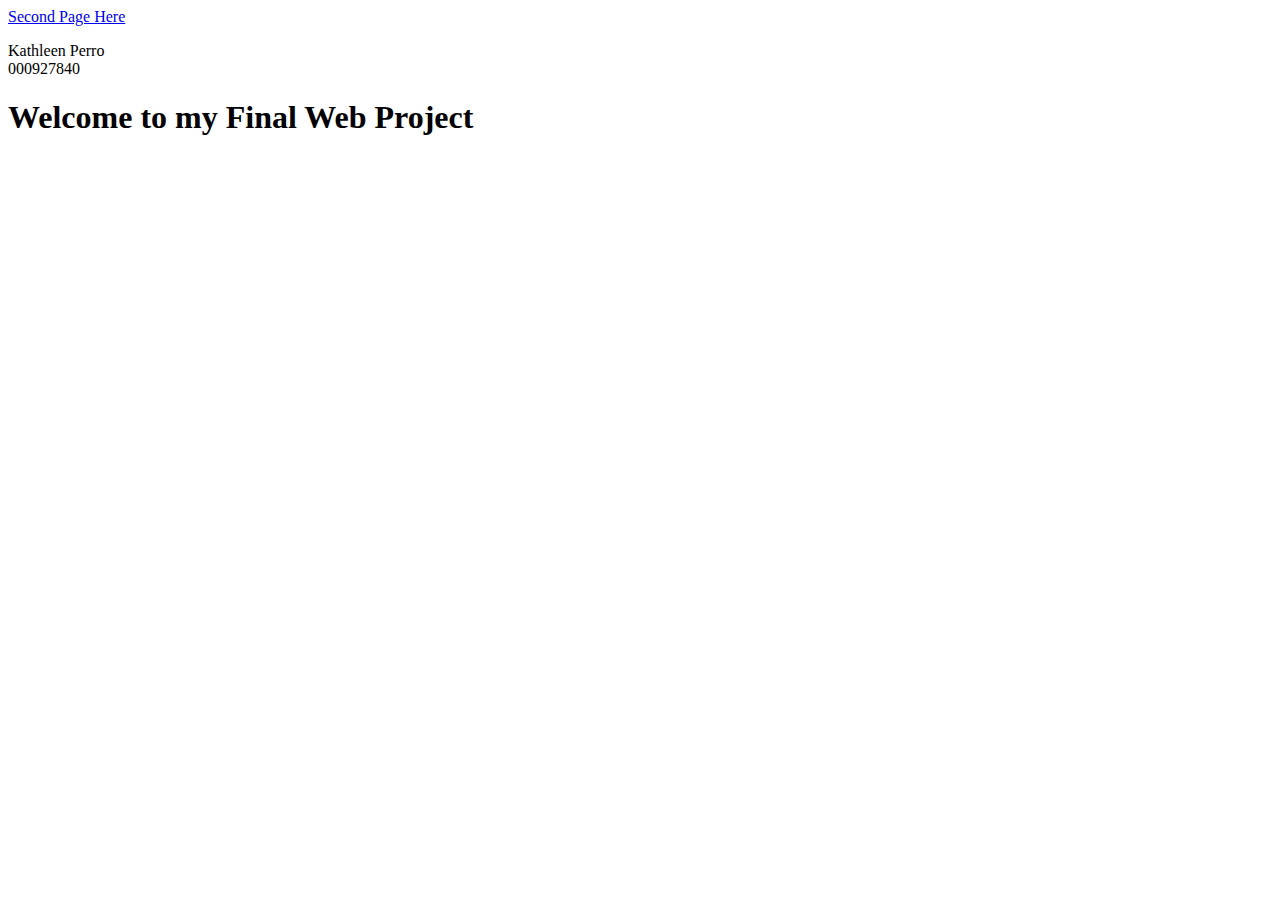
==== finalwebsite/index.html @ 3964d717 "Adding in Documents made" ====
<!DOCTYPE html>
<html lang="zxx">
    <head>
    <link href="styles.css" rel="styles">
    <meta charset="UTF-8">
    <meta name="viewport" content="width=device-width,initial-scale=1.0">
    <meta name="description" content="Personal Website">
    <link rel="preconnect" href="https://fonts.googleapis.com">
    <link rel="preconnect" href="https://fonts.gstatic.com" crossorigin>
    <link href="https://fonts.googleapis.com/css2?family=Sora:wght@100&display=swap" rel="stylesheet">
    <script defer src="./script.js"></script>
    <title>Final Web Project</title>
    <a href="second.html">Second Page Here</a>
   
    <body>
        <p>
            Kathleen Perro <br>
            000927840
        </p>
        <h1>
            Welcome to my Final Web Project
        </h1>
    </body>
---- finalwebsite/styles.css ----
h1{
    text-align: center;
    font-size: 8em;
    color:black;
    margin-block: .25px;
    font-family: 'Sora', sans-serif;
}
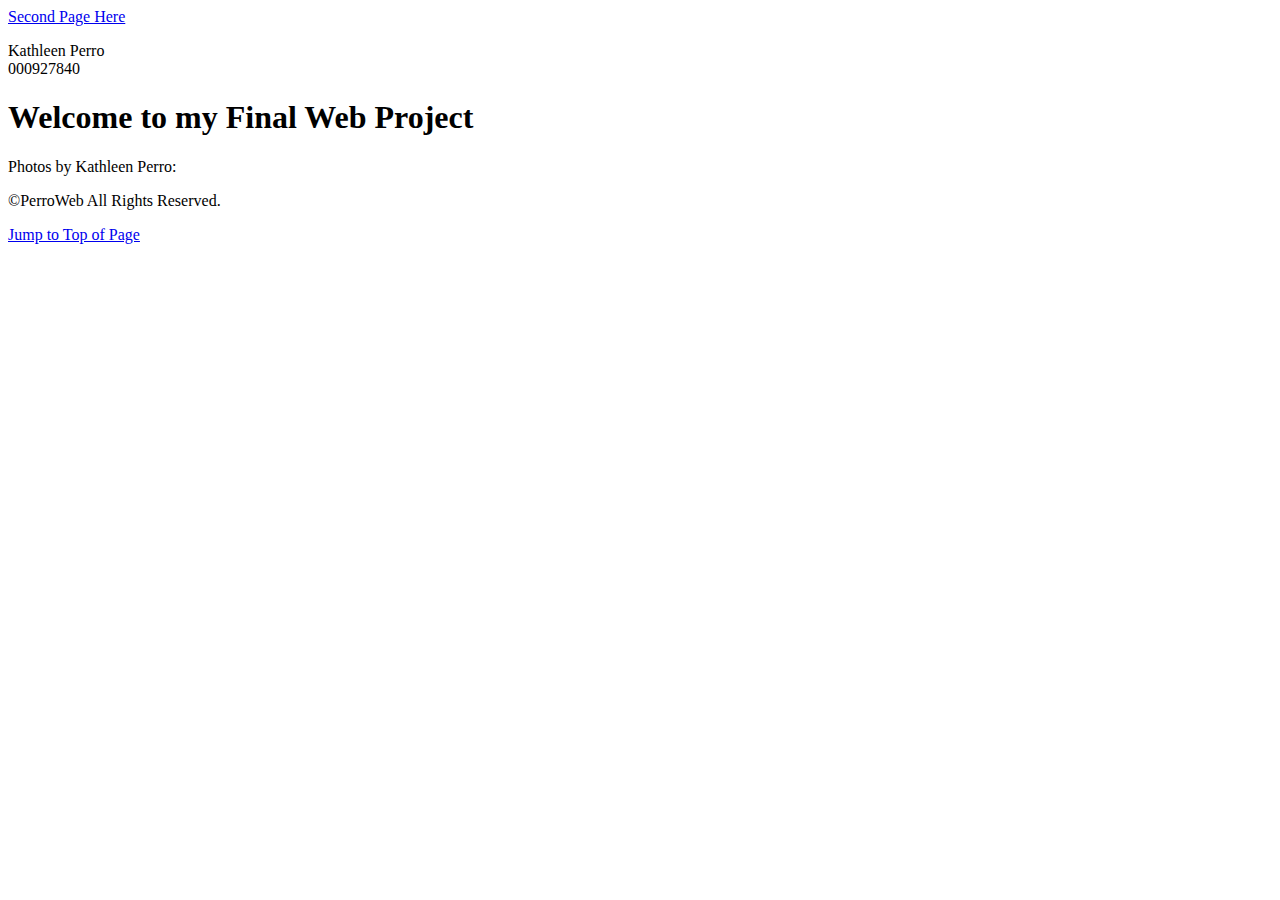
==== commit a8ba9387: "Adding in Footer" ====
--- a/finalwebsite/index.html
+++ b/finalwebsite/index.html
@@ -7,7 +7,9 @@
     <meta name="description" content="Personal Website">
     <link rel="preconnect" href="https://fonts.googleapis.com">
     <link rel="preconnect" href="https://fonts.gstatic.com" crossorigin>
-    <link href="https://fonts.googleapis.com/css2?family=Sora:wght@100&display=swap" rel="stylesheet">
+    <link rel="preconnect" href="https://fonts.googleapis.com">
+    <link rel="preconnect" href="https://fonts.gstatic.com" crossorigin>
+    <link href="https://fonts.googleapis.com/css2?family=Poppins:ital,wght@0,100;0,200;0,300;0,400;0,500;0,600;0,700;0,800;0,900;1,100;1,200;1,300;1,400;1,500;1,600;1,700;1,800;1,900&display=swap" rel="stylesheet">
     <script defer src="./script.js"></script>
     <title>Final Web Project</title>
     <a href="second.html">Second Page Here</a>
@@ -20,4 +22,12 @@
         <h1>
             Welcome to my Final Web Project
         </h1>
-    </body>+        <section>
+            Photos by Kathleen Perro:
+            
+        </section>
+    </body>
+    <footer>
+        <p> &copy;PerroWeb <span id="rights"></span> All Rights Reserved.</p>
+        <a href="#">Jump to Top of Page</a>
+    </footer>--- a/finalwebsite/styles.css
+++ b/finalwebsite/styles.css
@@ -3,5 +3,5 @@
     font-size: 8em;
     color:black;
     margin-block: .25px;
-    font-family: 'Sora', sans-serif;
+    font-family: 'Poppins', sans-serif;
 }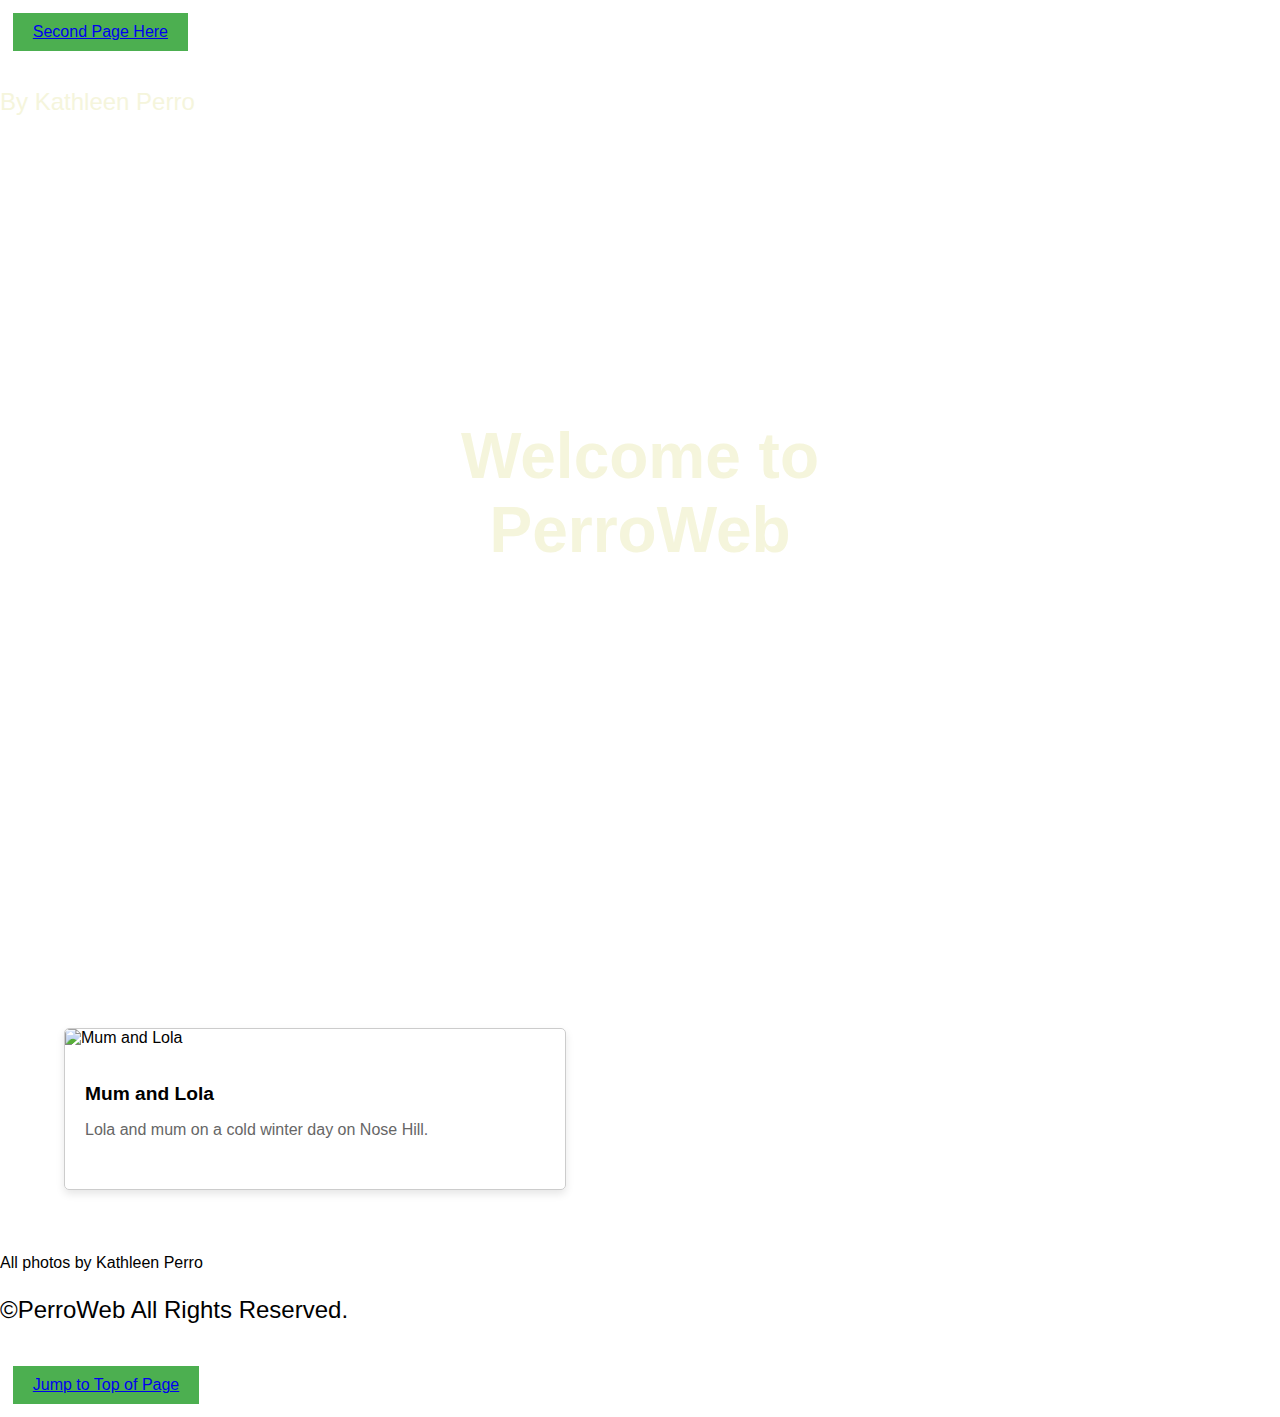
==== commit ce71e74d: "Linking CSS and adding cards" ====
--- a/finalwebsite/index.html
+++ b/finalwebsite/index.html
@@ -1,10 +1,11 @@
 <!DOCTYPE html>
 <html lang="zxx">
     <head>
-    <link href="styles.css" rel="styles">
+    
     <meta charset="UTF-8">
     <meta name="viewport" content="width=device-width,initial-scale=1.0">
     <meta name="description" content="Personal Website">
+    <link rel="stylesheet" types="text/css" href="styles.css">
     <link rel="preconnect" href="https://fonts.googleapis.com">
     <link rel="preconnect" href="https://fonts.gstatic.com" crossorigin>
     <link rel="preconnect" href="https://fonts.googleapis.com">
@@ -12,22 +13,28 @@
     <link href="https://fonts.googleapis.com/css2?family=Poppins:ital,wght@0,100;0,200;0,300;0,400;0,500;0,600;0,700;0,800;0,900;1,100;1,200;1,300;1,400;1,500;1,600;1,700;1,800;1,900&display=swap" rel="stylesheet">
     <script defer src="./script.js"></script>
     <title>Final Web Project</title>
-    <a href="second.html">Second Page Here</a>
-   
+    <button><a href="second.html">Second Page Here</a></button>
     <body>
-        <p>
-            Kathleen Perro <br>
-            000927840
-        </p>
-        <h1>
-            Welcome to my Final Web Project
-        </h1>
+        <section class="hero-banner">
+            <div class="hero-content">
+               <h1 class="hero-header">Welcome to PerroWeb</h1>
+               <p class="hero-subheader">By Kathleen Perro</p>
+             </div>
+           </section>
+            <div class="card">
+                <img src="/pics/img100.jpeg" alt="Mum and Lola">
+                <div class="card-content">
+                    <h2 class="card-title">Mum and Lola</h2>
+                    <p class="card-description">Lola and mum on a cold winter day on Nose Hill.</p>
+                </div>
+            </div>
         <section>
-            Photos by Kathleen Perro:
+            All photos by Kathleen Perro
             
         </section>
     </body>
     <footer>
         <p> &copy;PerroWeb <span id="rights"></span> All Rights Reserved.</p>
-        <a href="#">Jump to Top of Page</a>
+        <button> 
+        <a href="#">Jump to Top of Page</a></button>
     </footer>--- a/finalwebsite/styles.css
+++ b/finalwebsite/styles.css
@@ -1,7 +1,80 @@
-h1{
+body, html {
+    margin: 0;
+    padding: 0;
+    font-family: Arial, sans-serif;
+}
+
+.hero-header {
+    font-family: "Raleway", sans-serif;
+    font-size: 4rem;
     text-align: center;
-    font-size: 8em;
-    color:black;
-    margin-block: .25px;
-    font-family: 'Poppins', sans-serif;
+    position: absolute;
+    top: 50%;
+    left: 50%;
+    transform: translate(-50%, -50%);
+    color: beige;
+  }
+
+  .hero-subheader {
+    color: beige;
+  }
+  
+  .hero-banner {
+    background-image: url('/pics/img300.jpeg');
+    height: 100vh;
+    background-size: cover;
+    display: flex;
+    flex-direction: row;
+    flex-wrap: wrap;
+    margin-bottom: 5%;
+  }
+
+p {
+    font-size: 1.5em;
+    margin-bottom: 30px;
+}
+
+button {
+    padding: 10px 20px;
+    margin: 1%;
+    font-size: 1em;
+    background-color: #4CAF50;
+    color: white;
+    border: none;
+    cursor: pointer;
+    transition: background-color 0.3s;
+}
+
+button:hover {
+    background-color: yellow;
+}
+
+.card {
+    margin: 5%;
+    width: 500px;
+    border: 1px solid #ccc;
+    border-radius: 5px;
+    box-shadow: 0 4px 8px rgba(0, 0, 0, 0.1);
+    overflow: hidden;
+}
+
+.card img {
+    width: 100%;
+    height: auto;
+    display: block;
+    border-radius: 5px 5px 0 0;
+}
+
+.card-content {
+    padding: 20px;
+}
+
+.card-title {
+    font-size: 1.2em;
+    margin-bottom: 10px;
+}
+
+.card-description {
+    font-size: 1em;
+    color: #666;
 }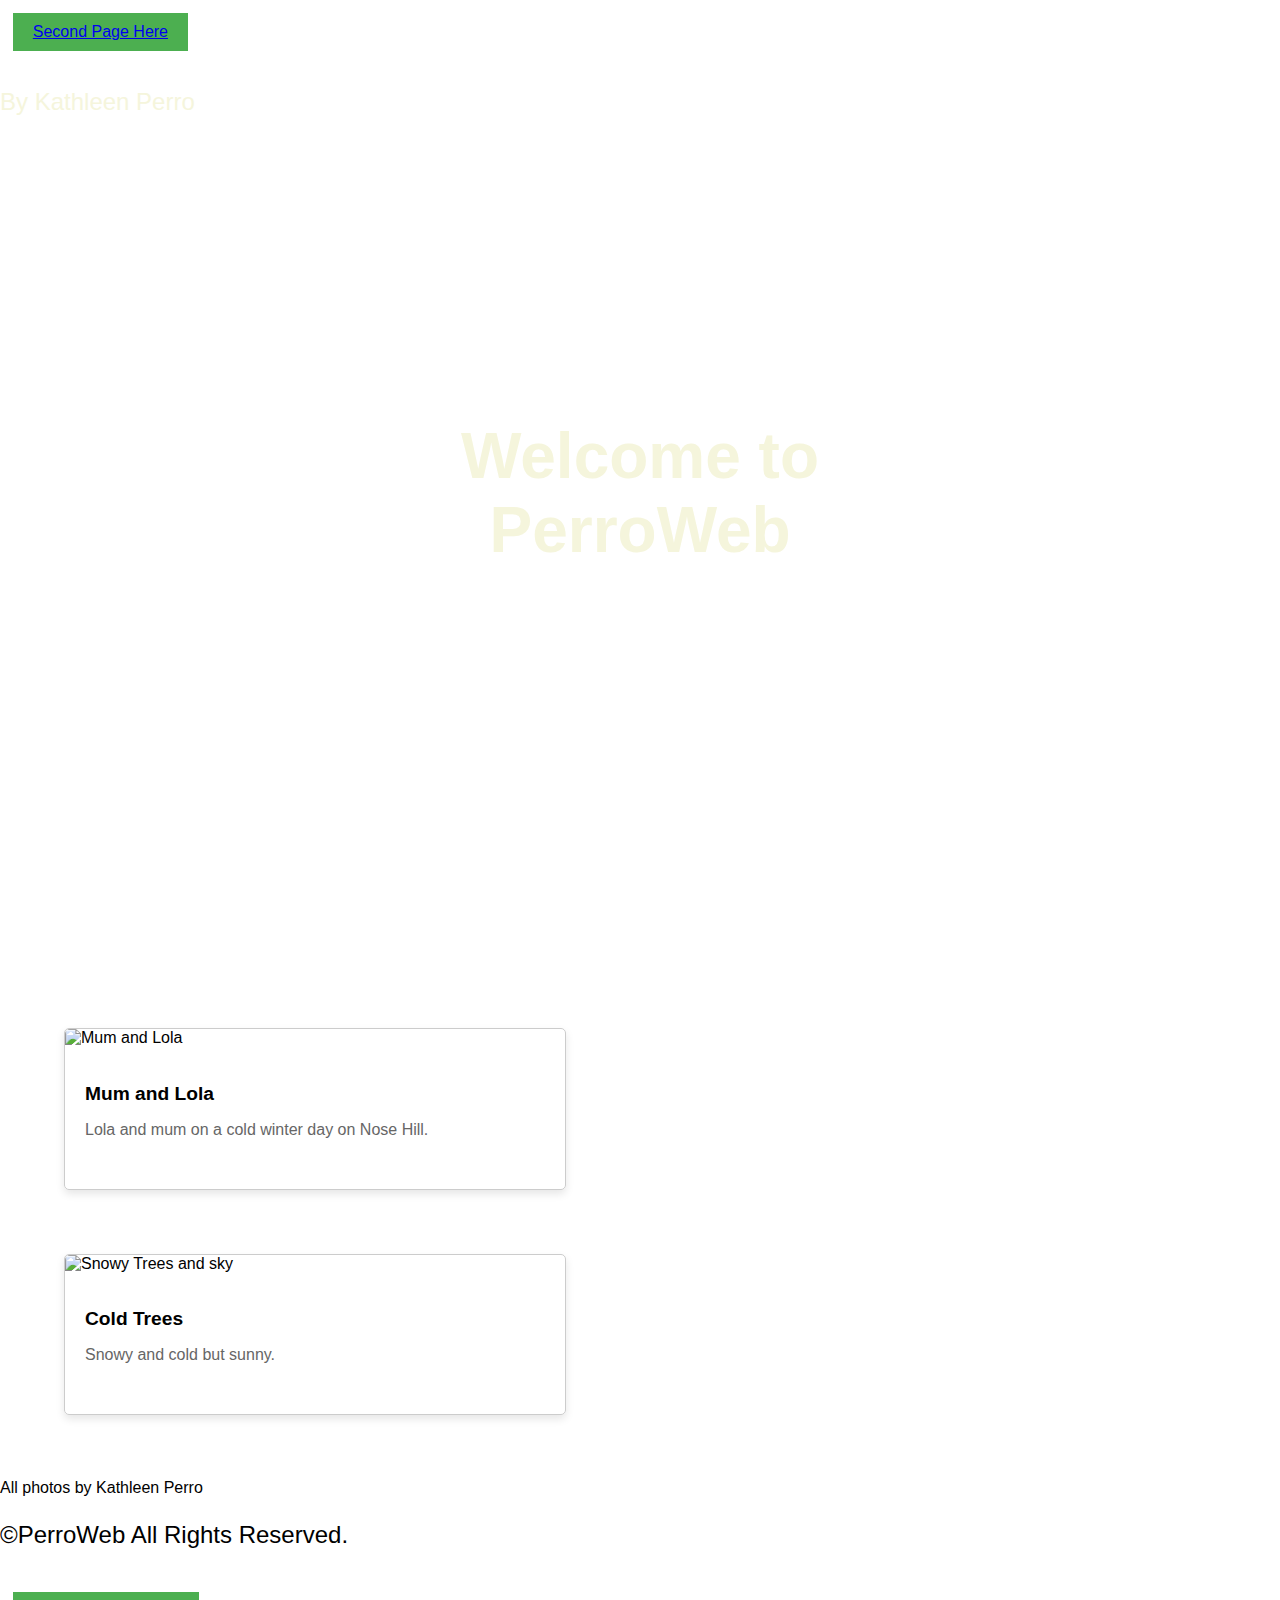
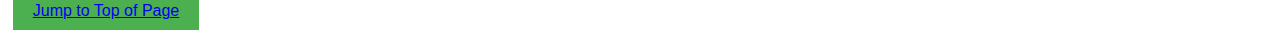
==== commit 64a979bf: "Update index.html" ====
--- a/finalwebsite/index.html
+++ b/finalwebsite/index.html
@@ -28,6 +28,13 @@
                     <p class="card-description">Lola and mum on a cold winter day on Nose Hill.</p>
                 </div>
             </div>
+            <div class="card">
+                <img src="/pics/img400.jpeg" alt="Snowy Trees and sky">
+                <div class="card-content">
+                    <h2 class="card-title">Cold Trees</h2>
+                    <p class="card-description">Snowy and cold but sunny.</p>
+                </div>
+            </div>
         <section>
             All photos by Kathleen Perro
             
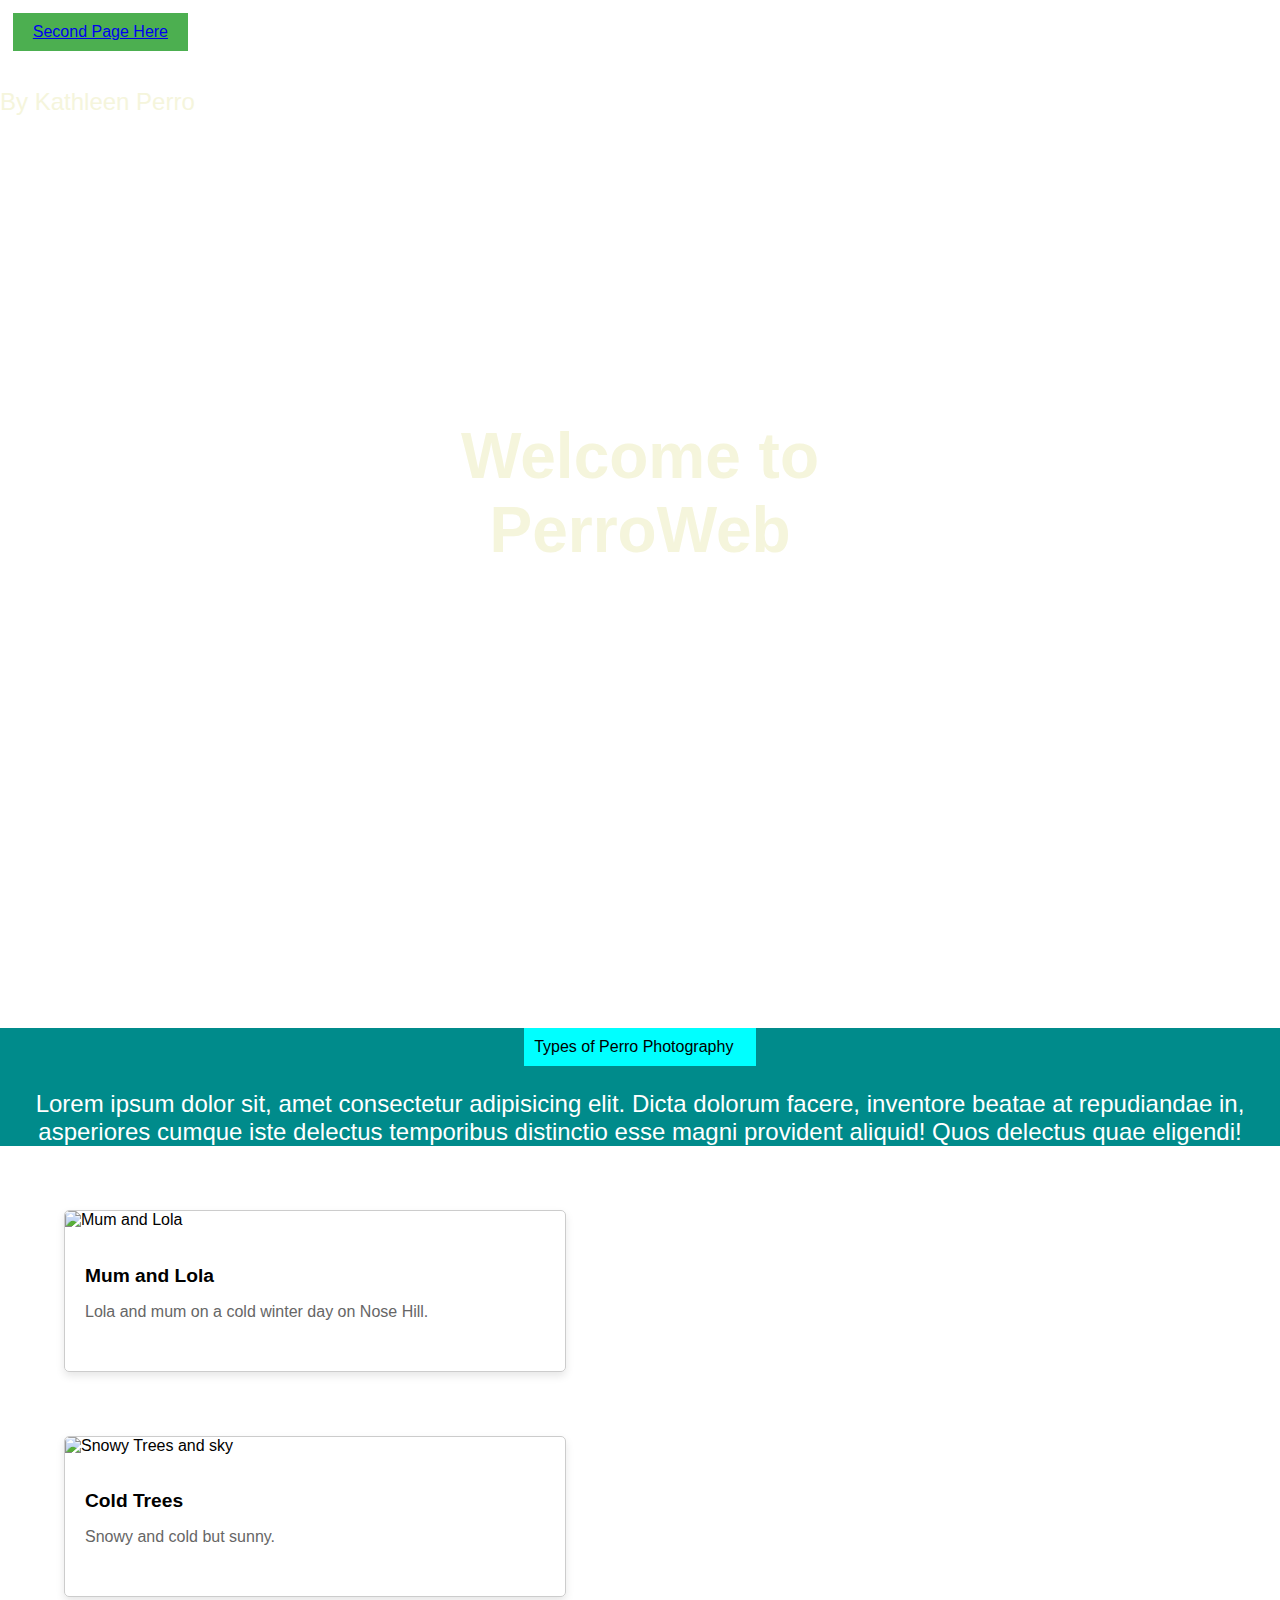
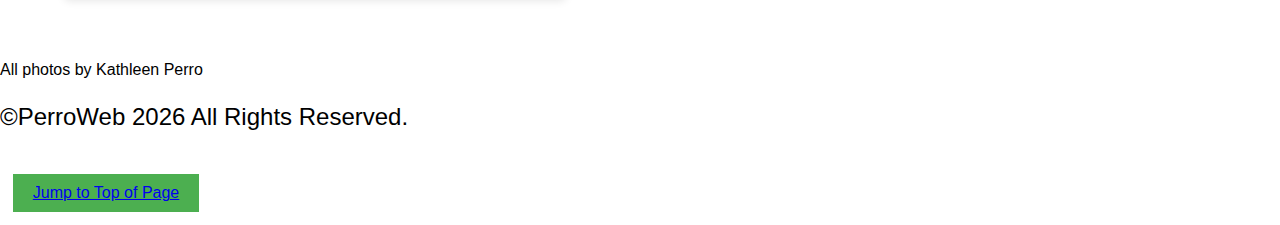
==== commit bd9c097d: "Added accordian and responsive footer" ====
--- a/finalwebsite/index.html
+++ b/finalwebsite/index.html
@@ -21,6 +21,18 @@
                <p class="hero-subheader">By Kathleen Perro</p>
              </div>
            </section>
+           <section class="container accordion-container">
+            <!-- First time making an accordion. Added the little arrow icon to be beside text within the buttons. -->
+              <div class="accordion-item">
+                <button class="accordion-header">
+                  Types of Perro Photography
+                  <i class="gg-arrow-long-down"></i>
+                </button>
+                <div class="accordion-content">
+                  <p>Lorem ipsum dolor sit, amet consectetur adipisicing elit. Dicta dolorum facere, inventore beatae at repudiandae in, asperiores cumque iste delectus temporibus distinctio esse magni provident aliquid! Quos delectus quae eligendi!</p>
+                </div>
+              </div>
+              </section>
             <div class="card">
                 <img src="/pics/img100.jpeg" alt="Mum and Lola">
                 <div class="card-content">
--- a/finalwebsite/styles.css
+++ b/finalwebsite/styles.css
@@ -77,4 +77,24 @@
 .card-description {
     font-size: 1em;
     color: #666;
-}+}
+
+.accordion-container {
+    background-color: darkcyan;
+    color: #fff;
+    height: fit-content;
+    text-align: center;
+  }
+  
+  .accordion-header {
+    padding: 10px;
+    margin: 0;
+    color: black;
+    background-color: aqua;
+    display: inline-block;
+  
+    & .gg-arrow-long-down {
+      display: inline-flex;
+      margin-left: 8px;
+    }
+  }